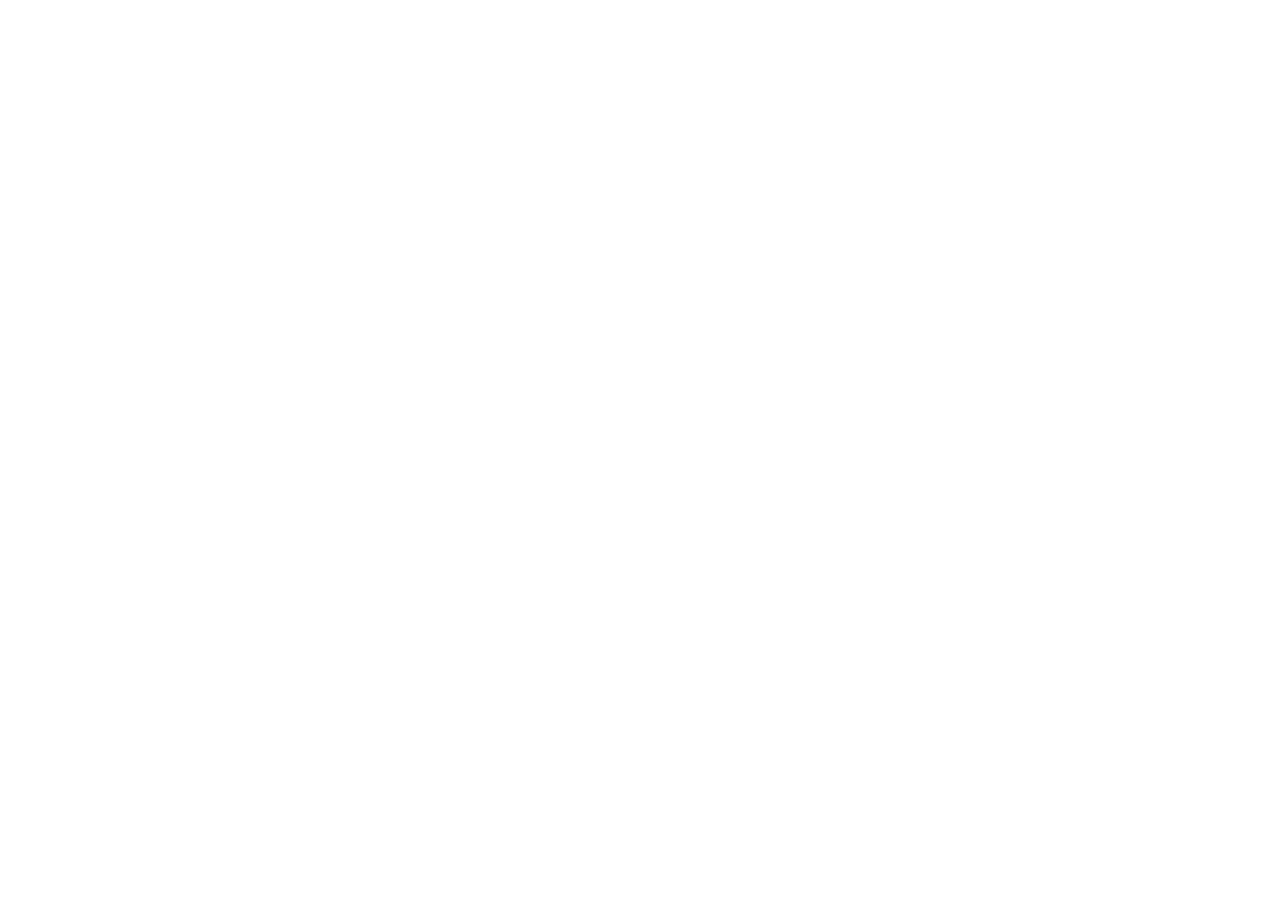
==== sudoku/index.html @ 2a7c4a25 "added sudoku; change overall layout, updated header, future ideas placeholders" ====
<!DOCTYPE html>
<html lang="en">
<head>
    <meta charset="UTF-8">
    <meta name="viewport" content="width=device-width, initial-scale=1.0">
    <title>Sudoku</title>
    <link rel="stylesheet" href="style.css">
</head>
<body>
    <main> 
    </main>
    <script type='module' src="app.js"></script>
</body>
</html>
---- sudoku/style.css ----
*{
    --ratio: 0.75;
    
    --possible-value-font-size: calc(0.5rem*var(--ratio));   
    --gridItem-size: calc(75px*var(--ratio));
    --row-gap: calc(10px *var(--ratio));
    --columns: 9;
    --gap-between-grids: 50px;
    
    --height: calc(--var(--gridItem-size)*var(--columns) + var(--row-gap)*calc(var(--columns)-1) + 2*var(--gap-between-grids));
    
    
    --selection-color-bg: rgba(0, 247, 255, 0.954);
    --tile-bg-start: white;
    --tile-bg-influence: rgba(255, 157, 0, 0.52);
    --tile-bg-invalid: rgba(255, 0, 0, 0.52);
    --tile-bg-success: rgba(0, 255, 0, 0.52);

    --font-size-potential-value: calc(1rem*var(--ratio));
    
}

.reset-button{
    width: 150px;
    height: 100px;

    font-size: calc(2rem*var(--ratio));
    text-align: center;

    background-color: var(--tile-bg-invalid);
    color: white;
    border: 1px solid;
    border-radius: calc(var(--ratio)*130px * 0.5);

    margin-bottom: 1rem;

    transition: 0.25s ease-in-out;
}

.reset-button:hover{
    scale: 1.1;
    cursor: pointer;
}

.main-container{
    display: flex;
    flex-direction: row;
    align-items: center;
    height: var(--height);

    font-size: calc(1.5rem*var(--ratio));
}   

.grid{
    margin-left: var(--gap-between-grids);
    
    display: grid;
    grid-template-columns: repeat(var(--columns), var(--gridItem-size));
    grid-column-gap: var(--row-gap);
    grid-row-gap: var(--row-gap);

}

.grid-item{
    border: 1px solid;
    width: var(--gridItem-size);
    height: var(--gridItem-size);

    display: flex;
    justify-content: center;
    align-items: center;

    border-radius: calc(15px*var(--ratio));
    background-color: var(--tile-bg-start);
    font-weight: bold;
    transition: scale .5s;
}

.grid-item-success{
    animation-name: success-animation;
    animation-duration: 1s;
    animation-fill-mode: forwards;
    animation-timing-function: ease-in-out;
}

@keyframes success-animation{
    from {
        background-color: var(--tile-bg-start);
    }
    to{
        background-color: var(--tile-bg-success);
        scale: 1.1;
    }
}


.grid-item:hover{

    scale: 1.55;
}

.grid-item-influence{
    background-color: var(--tile-bg-influence);
}

/* must override influence */
.grid-item-invalid{
    background-color: var(--tile-bg-invalid);
    scale: 1.15;
}

.grid-item-animation{
    background-color: var(--selection-color-bg);
    color: black;
    scale: 1.25;
}

/* Possible Value Grid */
.possible-value-container{
    display: grid;
    grid-template-columns: 1fr 1fr 1fr;
    border: 1px solid;

    width: var(--gridItem-size);
    height: var(--gridItem-size);
    
    justify-content: center;
    align-items: center;
    
    border-radius: calc(5px * var(--ratio));
    
    font-size: var(--font-size-potential-value);
    text-align: center;
    background-color: rgba(0,255,0,0.52);
}

.possible-value-tile{
    text-align: center;
}

.possible-value-removed{
    opacity: 0.25;
}
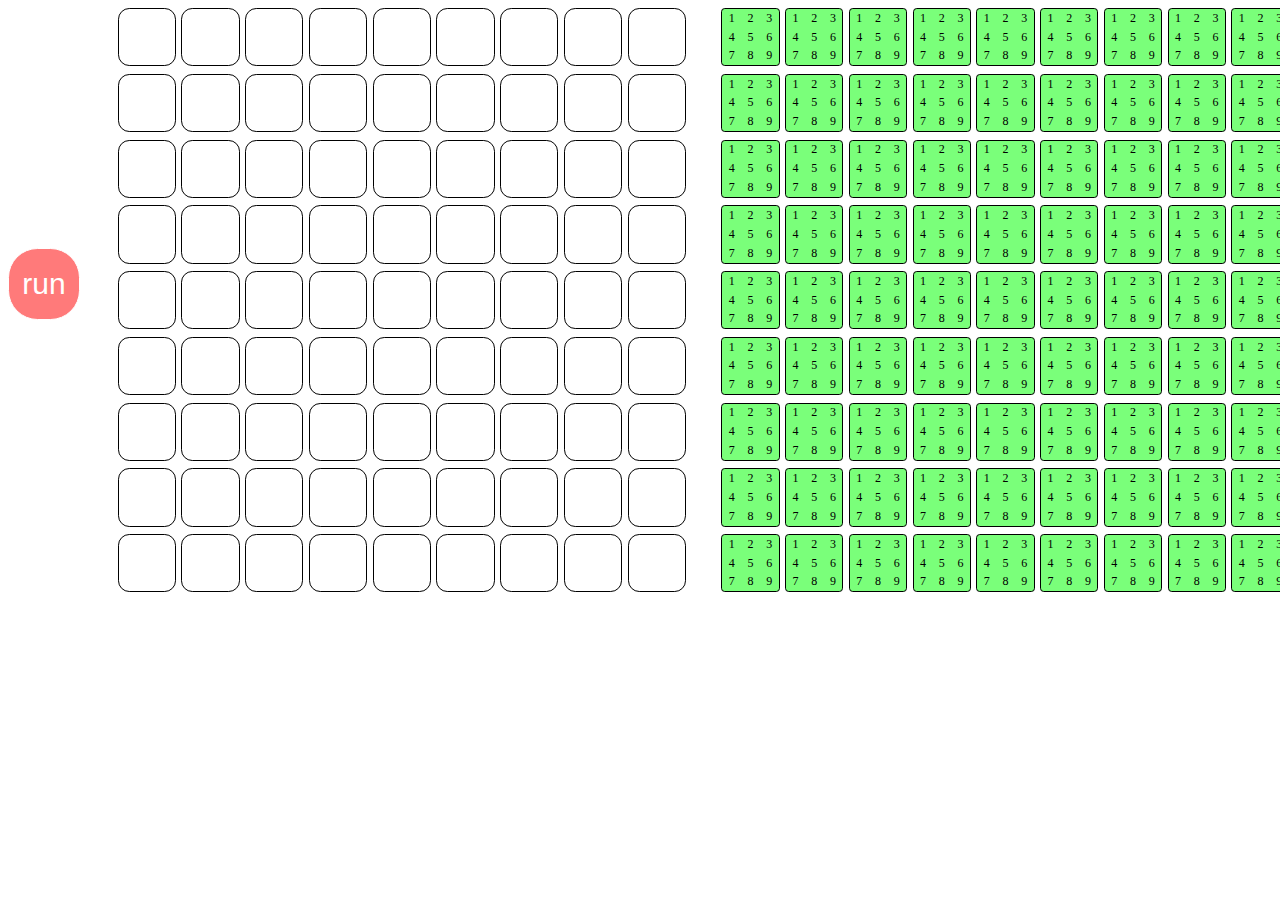
==== commit 5e0dcf52: "changes some responsive changes for mobile" ====
--- a/sudoku/index.html
+++ b/sudoku/index.html
@@ -8,6 +8,9 @@
 </head>
 <body>
     <main> 
+        <div class ="main-container">
+            <div class = "section-sudoku section-component"></div>
+        </div>
     </main>
     <script type='module' src="app.js"></script>
 </body>
--- a/sudoku/style.css
+++ b/sudoku/style.css
@@ -1,11 +1,11 @@
 *{
-    --ratio: 0.75;
+    --ratio: .75;
     
     --possible-value-font-size: calc(0.5rem*var(--ratio));   
     --gridItem-size: calc(75px*var(--ratio));
     --row-gap: calc(10px *var(--ratio));
     --columns: 9;
-    --gap-between-grids: 50px;
+    --gap-between-grids: calc(50px * var(--ratio));
     
     --height: calc(--var(--gridItem-size)*var(--columns) + var(--row-gap)*calc(var(--columns)-1) + 2*var(--gap-between-grids));
     
@@ -17,22 +17,25 @@
     --tile-bg-success: rgba(0, 255, 0, 0.52);
 
     --font-size-potential-value: calc(1rem*var(--ratio));
+
+    --resetbutton-width: calc(350px*var(--ratio));
+    --resetbutton-height: calc(6rem*var(--ratio));
     
 }
 
 .reset-button{
-    width: 150px;
-    height: 100px;
+    width: var(--resetbutton-height);
+    height: var(--resetbutton-height);
 
-    font-size: calc(2rem*var(--ratio));
+    font-size: calc(2.5rem*var(--ratio));
     text-align: center;
 
     background-color: var(--tile-bg-invalid);
     color: white;
     border: 1px solid;
-    border-radius: calc(var(--ratio)*130px * 0.5);
+    border-radius: calc(var(--ratio)*var(--resetbutton-width) * 0.15);
 
-    margin-bottom: 1rem;
+    margin-bottom: 2rem;
 
     transition: 0.25s ease-in-out;
 }
@@ -49,7 +52,21 @@
     height: var(--height);
 
     font-size: calc(1.5rem*var(--ratio));
+    /* width: 100%; */
 }   
+
+@media (max-width: 480px) {
+    .main-container{
+        flex-direction: column;
+        --ratio: 0.15;
+    }
+
+    .grid{
+        margin-left: 0;
+        margin-bottom: var(--gap-between-grids);
+    }
+}
+
 
 .grid{
     margin-left: var(--gap-between-grids);
